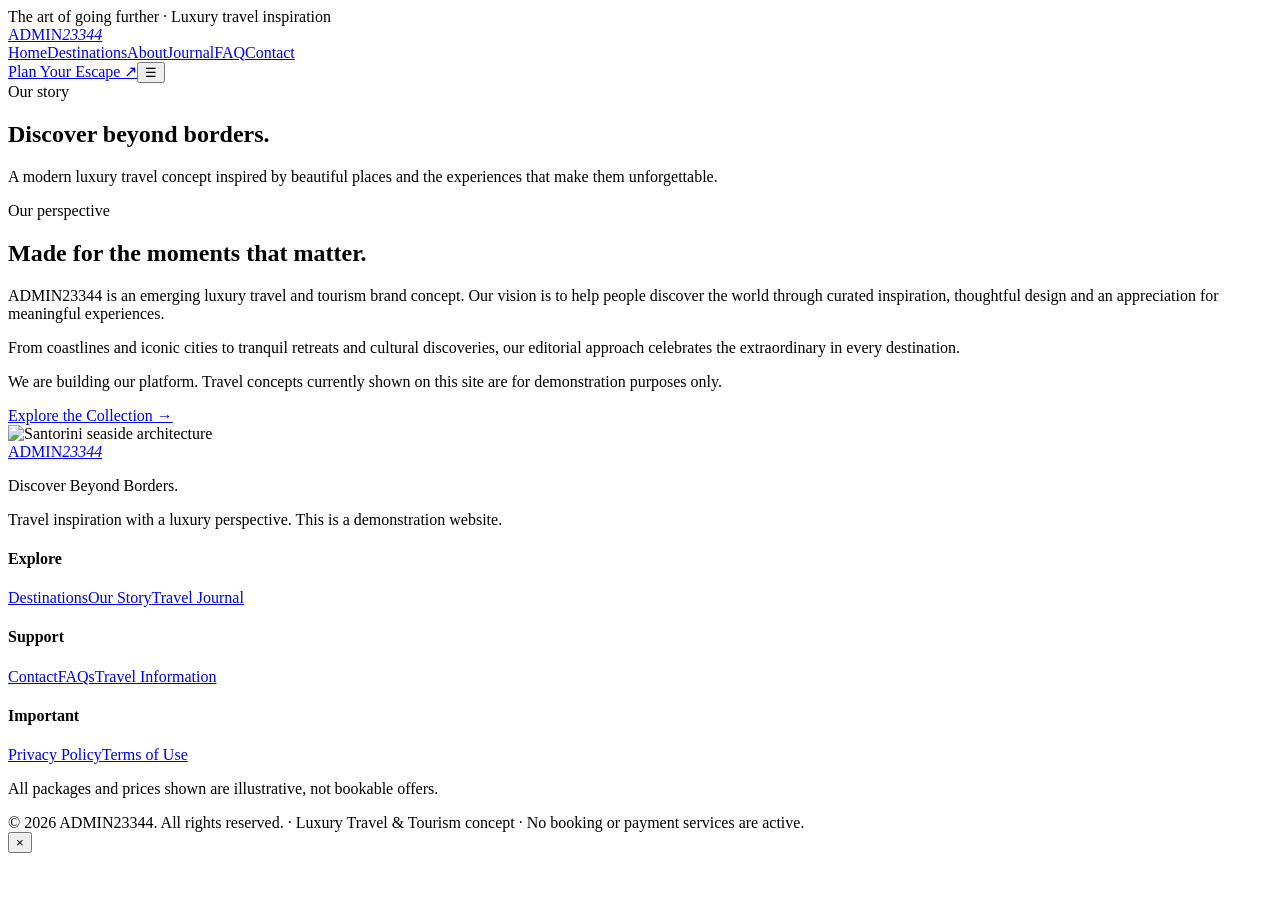
==== about.html @ 5b5a196e "Add files via upload" ====
<!doctype html><html lang="en"><head><meta charset="utf-8"><meta name="viewport" content="width=device-width, initial-scale=1"><meta name="theme-color" content="#176E96"><meta name="description" content="ADMIN23344 luxury travel and tourism inspiration."><title>About Us | ADMIN23344 Luxury Travel</title><link rel="icon" href="assets/favicon.svg" type="image/svg+xml"><link rel="stylesheet" href="assets/css/style.css"></head><body><div class="topline">The art of going further · Luxury travel inspiration</div><header class="header"><div class="container nav"><a href="index.html" class="brand" aria-label="ADMIN23344 home">ADMIN<em>23344</em></a><nav class="navlinks" id="navlinks" aria-label="Main navigation"><a href="index.html">Home</a><a href="destinations.html">Destinations</a><a href="about.html">About</a><a href="journal.html">Journal</a><a href="faq.html">FAQ</a><a href="contact.html">Contact</a></nav><div class="nav-actions"><a class="btn" href="contact.html">Plan Your Escape ↗</a><button class="menu" id="menu-toggle" aria-label="Toggle menu" aria-expanded="false">☰</button></div></div></header><main><section class="page-hero"><div class="container"><span class="eyebrow">Our story</span><h1>Discover beyond borders.</h1><p>A modern luxury travel concept inspired by beautiful places and the experiences that make them unforgettable.</p></div></section><section class="section"><div class="container split"><div><span class="eyebrow">Our perspective</span><h2>Made for the moments that matter.</h2><p>ADMIN23344 is an emerging luxury travel and tourism brand concept. Our vision is to help people discover the world through curated inspiration, thoughtful design and an appreciation for meaningful experiences.</p><p>From coastlines and iconic cities to tranquil retreats and cultural discoveries, our editorial approach celebrates the extraordinary in every destination.</p><p>We are building our platform. Travel concepts currently shown on this site are for demonstration purposes only.</p><a class="btn" href="destinations.html">Explore the Collection →</a></div><img src="https://images.unsplash.com/photo-1613395877344-13d4a8e0d49e?auto=format&fit=crop&w=1200&q=85" alt="Santorini seaside architecture"></div></section></main><footer class="footer"><div class="container"><div class="footer-grid"><div><a class="brand" href="index.html">ADMIN<em>23344</em></a><p>Discover Beyond Borders.</p><p>Travel inspiration with a luxury perspective. This is a demonstration website.</p></div><div><h4>Explore</h4><a href="destinations.html">Destinations</a><a href="about.html">Our Story</a><a href="journal.html">Travel Journal</a></div><div><h4>Support</h4><a href="contact.html">Contact</a><a href="faq.html">FAQs</a><a href="travel-info.html">Travel Information</a></div><div><h4>Important</h4><a href="privacy.html">Privacy Policy</a><a href="terms.html">Terms of Use</a><p>All packages and prices shown are illustrative, not bookable offers.</p></div></div><div class="footer-bottom">© 2026 ADMIN23344. All rights reserved. · Luxury Travel & Tourism concept · No booking or payment services are active.</div></div></footer><div id="detail-modal" class="modal" role="dialog" aria-modal="true" aria-label="Destination details"><div class="modal-inner"><button class="close" data-close aria-label="Close details">×</button><div id="modal-content"></div></div></div><div id="toast" class="toast" role="status" aria-live="polite"></div><script src="assets/js/destinations.js"></script><script src="assets/js/app.js"></script></body></html>
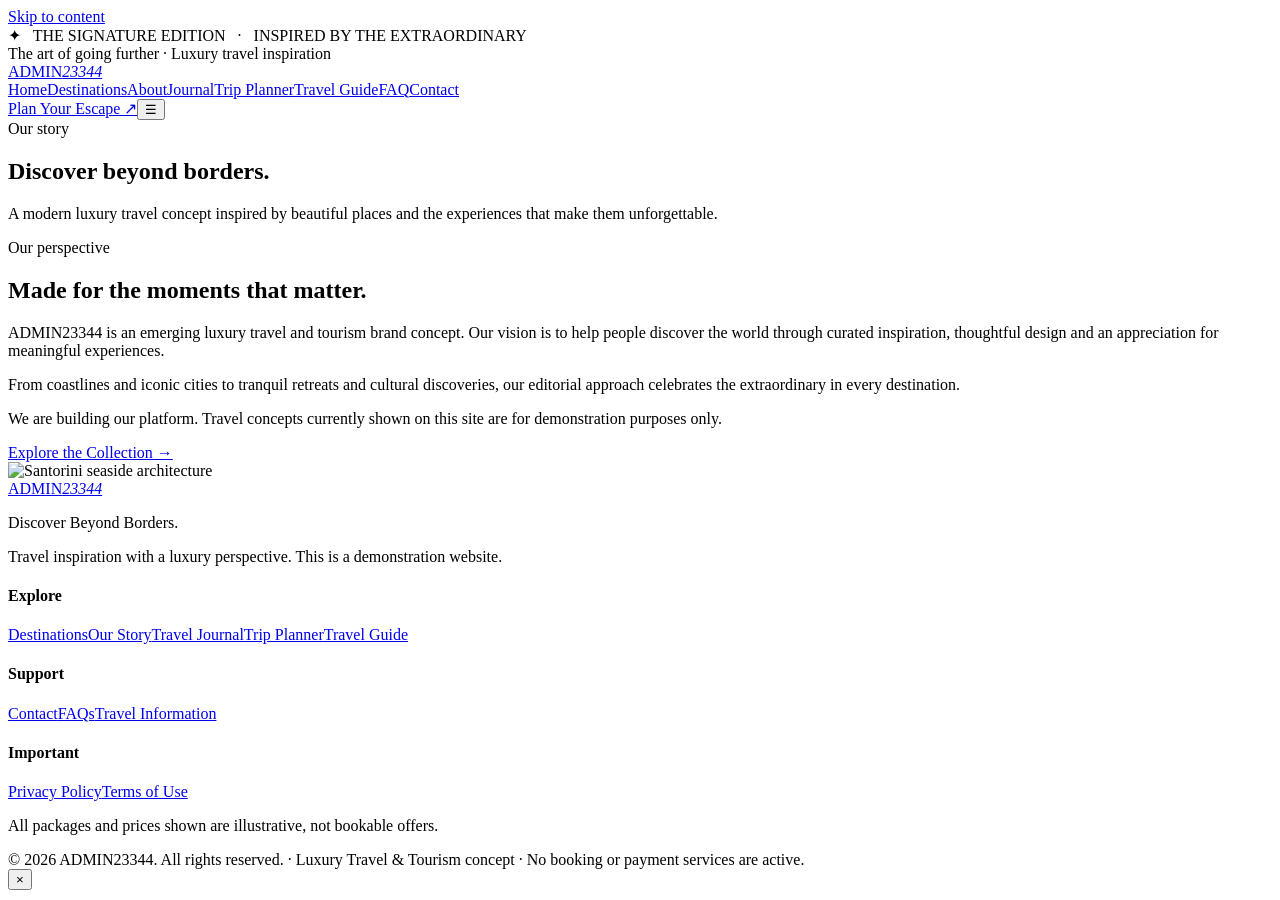
==== commit d6fed78b: "Add files via upload" ====
--- a/about.html
+++ b/about.html
@@ -1 +1 @@
-<!doctype html><html lang="en"><head><meta charset="utf-8"><meta name="viewport" content="width=device-width, initial-scale=1"><meta name="theme-color" content="#176E96"><meta name="description" content="ADMIN23344 luxury travel and tourism inspiration."><title>About Us | ADMIN23344 Luxury Travel</title><link rel="icon" href="assets/favicon.svg" type="image/svg+xml"><link rel="stylesheet" href="assets/css/style.css"></head><body><div class="topline">The art of going further · Luxury travel inspiration</div><header class="header"><div class="container nav"><a href="index.html" class="brand" aria-label="ADMIN23344 home">ADMIN<em>23344</em></a><nav class="navlinks" id="navlinks" aria-label="Main navigation"><a href="index.html">Home</a><a href="destinations.html">Destinations</a><a href="about.html">About</a><a href="journal.html">Journal</a><a href="faq.html">FAQ</a><a href="contact.html">Contact</a></nav><div class="nav-actions"><a class="btn" href="contact.html">Plan Your Escape ↗</a><button class="menu" id="menu-toggle" aria-label="Toggle menu" aria-expanded="false">☰</button></div></div></header><main><section class="page-hero"><div class="container"><span class="eyebrow">Our story</span><h1>Discover beyond borders.</h1><p>A modern luxury travel concept inspired by beautiful places and the experiences that make them unforgettable.</p></div></section><section class="section"><div class="container split"><div><span class="eyebrow">Our perspective</span><h2>Made for the moments that matter.</h2><p>ADMIN23344 is an emerging luxury travel and tourism brand concept. Our vision is to help people discover the world through curated inspiration, thoughtful design and an appreciation for meaningful experiences.</p><p>From coastlines and iconic cities to tranquil retreats and cultural discoveries, our editorial approach celebrates the extraordinary in every destination.</p><p>We are building our platform. Travel concepts currently shown on this site are for demonstration purposes only.</p><a class="btn" href="destinations.html">Explore the Collection →</a></div><img src="https://images.unsplash.com/photo-1613395877344-13d4a8e0d49e?auto=format&fit=crop&w=1200&q=85" alt="Santorini seaside architecture"></div></section></main><footer class="footer"><div class="container"><div class="footer-grid"><div><a class="brand" href="index.html">ADMIN<em>23344</em></a><p>Discover Beyond Borders.</p><p>Travel inspiration with a luxury perspective. This is a demonstration website.</p></div><div><h4>Explore</h4><a href="destinations.html">Destinations</a><a href="about.html">Our Story</a><a href="journal.html">Travel Journal</a></div><div><h4>Support</h4><a href="contact.html">Contact</a><a href="faq.html">FAQs</a><a href="travel-info.html">Travel Information</a></div><div><h4>Important</h4><a href="privacy.html">Privacy Policy</a><a href="terms.html">Terms of Use</a><p>All packages and prices shown are illustrative, not bookable offers.</p></div></div><div class="footer-bottom">© 2026 ADMIN23344. All rights reserved. · Luxury Travel & Tourism concept · No booking or payment services are active.</div></div></footer><div id="detail-modal" class="modal" role="dialog" aria-modal="true" aria-label="Destination details"><div class="modal-inner"><button class="close" data-close aria-label="Close details">×</button><div id="modal-content"></div></div></div><div id="toast" class="toast" role="status" aria-live="polite"></div><script src="assets/js/destinations.js"></script><script src="assets/js/app.js"></script></body></html>+<!doctype html><html lang="en"><head><meta charset="utf-8"><meta name="viewport" content="width=device-width, initial-scale=1"><meta name="color-scheme" content="light"><meta property="og:type" content="website"><meta property="og:site_name" content="ADMIN23344"><meta name="theme-color" content="#176E96"><meta name="description" content="ADMIN23344 luxury travel and tourism inspiration."><title>About Us | ADMIN23344 Luxury Travel</title><link rel="icon" href="assets/favicon.svg" type="image/svg+xml"><link rel="stylesheet" href="assets/css/style.css"></head><body><a class="skip-link" href="#main-content">Skip to content</a><div class="signature-bar">✦ &nbsp; THE SIGNATURE EDITION &nbsp; <span>·</span> &nbsp; INSPIRED BY THE EXTRAORDINARY</div><div class="topline">The art of going further · Luxury travel inspiration</div><header class="header"><div class="container nav"><a href="index.html" class="brand" aria-label="ADMIN23344 home">ADMIN<em>23344</em></a><nav class="navlinks" id="navlinks" aria-label="Main navigation"><a href="index.html">Home</a><a href="destinations.html">Destinations</a><a href="about.html">About</a><a href="journal.html">Journal</a><a href="experience-planner.html">Trip Planner</a><a href="travel-guide.html">Travel Guide</a><a href="faq.html">FAQ</a><a href="contact.html">Contact</a></nav><div class="nav-actions"><a class="btn" href="contact.html">Plan Your Escape ↗</a><button class="menu" id="menu-toggle" aria-label="Toggle menu" aria-expanded="false">☰</button></div></div></header><main id="main-content"><section class="page-hero"><div class="container"><span class="eyebrow">Our story</span><h1>Discover beyond borders.</h1><p>A modern luxury travel concept inspired by beautiful places and the experiences that make them unforgettable.</p></div></section><section class="section"><div class="container split"><div><span class="eyebrow">Our perspective</span><h2>Made for the moments that matter.</h2><p>ADMIN23344 is an emerging luxury travel and tourism brand concept. Our vision is to help people discover the world through curated inspiration, thoughtful design and an appreciation for meaningful experiences.</p><p>From coastlines and iconic cities to tranquil retreats and cultural discoveries, our editorial approach celebrates the extraordinary in every destination.</p><p>We are building our platform. Travel concepts currently shown on this site are for demonstration purposes only.</p><a class="btn" href="destinations.html">Explore the Collection →</a></div><img src="https://images.unsplash.com/photo-1613395877344-13d4a8e0d49e?auto=format&fit=crop&w=1200&q=85" alt="Santorini seaside architecture"></div></section></main><footer class="footer"><div class="container"><div class="footer-grid"><div><a class="brand" href="index.html">ADMIN<em>23344</em></a><p>Discover Beyond Borders.</p><p>Travel inspiration with a luxury perspective. This is a demonstration website.</p></div><div><h4>Explore</h4><a href="destinations.html">Destinations</a><a href="about.html">Our Story</a><a href="journal.html">Travel Journal</a><a href="experience-planner.html">Trip Planner</a><a href="travel-guide.html">Travel Guide</a></div><div><h4>Support</h4><a href="contact.html">Contact</a><a href="faq.html">FAQs</a><a href="travel-info.html">Travel Information</a></div><div><h4>Important</h4><a href="privacy.html">Privacy Policy</a><a href="terms.html">Terms of Use</a><p>All packages and prices shown are illustrative, not bookable offers.</p></div></div><div class="footer-bottom">© 2026 ADMIN23344. All rights reserved. · Luxury Travel & Tourism concept · No booking or payment services are active.</div></div></footer><div id="detail-modal" class="modal" role="dialog" aria-modal="true" aria-label="Destination details"><div class="modal-inner"><button class="close" data-close aria-label="Close details">×</button><div id="modal-content"></div></div></div><div id="toast" class="toast" role="status" aria-live="polite"></div><script src="assets/js/destinations.js"></script><script src="assets/js/app.js"></script></body></html>
